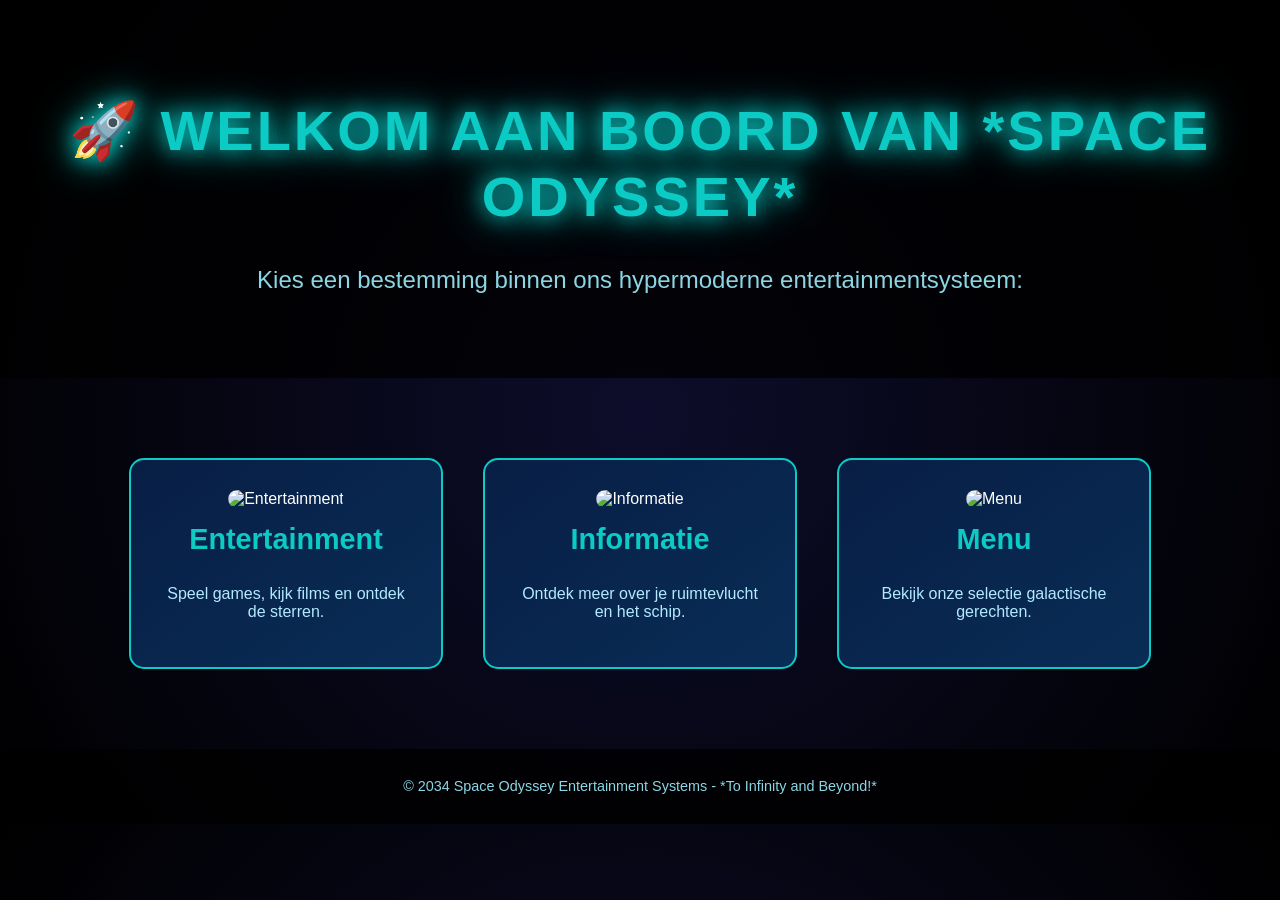
==== website/index.html @ da93c185 "start" ====
<!DOCTYPE html>
<html lang="en">
<head>
  <meta charset="UTF-8">
  <meta name="viewport" content="width=device-width, initial-scale=1.0">
  <title>Inflight Entertainment</title>
  <link rel="stylesheet" href="css/style.css">
  <script defer src="js/script.js"></script>
</head>
<body>
  <div class="header">
    <h1>🚀 Welkom aan boord van *Space Odyssey*</h1>
    <p>Kies een bestemming binnen ons hypermoderne entertainmentsysteem:</p>
  </div>

  <!-- Interactieve Menu -->
  <div class="menu-container">
    <div class="menu-item" onclick="navigateTo('entertainment.html')">
      <div class="glow"></div>
      <img src="images/entertainment.png" alt="Entertainment">
      <h3>Entertainment</h3>
      <p>Speel games, kijk films en ontdek de sterren.</p>
    </div>
    <div class="menu-item" onclick="navigateTo('information.html')">
      <div class="glow"></div>
      <img src="images/information.png" alt="Informatie">
      <h3>Informatie</h3>
      <p>Ontdek meer over je ruimtevlucht en het schip.</p>
    </div>
    <div class="menu-item" onclick="navigateTo('menu.html')">
      <div class="glow"></div>
      <img src="images/menu.png" alt="Menu">
      <h3>Menu</h3>
      <p>Bekijk onze selectie galactische gerechten.</p>
    </div>
  </div>

  <!-- Dynamisch Bewegende Achtergrond -->
  <div class="background-animation"></div>

  <footer>
    <p>&copy; 2034 Space Odyssey Entertainment Systems - *To Infinity and Beyond!*</p>
  </footer>
</body>
</html>
---- website/css/style.css ----
/* Algemene stijl */
body {
  font-family: 'Orbitron', sans-serif;
  margin: 0;
  padding: 0;
  background: radial-gradient(circle, #0d0d2b, #000);
  color: white;
  text-align: center;
  overflow: hidden;
}

/* Header */
.header {
  padding: 60px;
  background: rgba(0, 0, 0, 0.8);
}

.header h1 {
  font-size: 3.5rem;
  text-transform: uppercase;
  letter-spacing: 3px;
  color: #0ccac4;
  text-shadow: 0 0 20px #0ccac4, 0 0 40px #0ccac4;
}

.header p {
  font-size: 1.5rem;
  margin-top: 20px;
  color: #8bd6e3;
}

/* Menu Container */
.menu-container {
  display: flex;
  justify-content: center;
  gap: 40px;
  margin: 80px auto;
}

.menu-item {
  background: linear-gradient(145deg, #081e45, #092d56);
  border: 2px solid #0ccac4;
  border-radius: 15px;
  width: 250px;
  padding: 30px;
  text-align: center;
  color: white;
  position: relative;
  cursor: pointer;
  transition: transform 0.4s, box-shadow 0.4s;
  overflow: hidden;
}

.menu-item:hover {
  transform: scale(1.1);
  box-shadow: 0 0 20px #0ccac4, 0 0 60px #0ccac4;
}

.menu-item img {
  width: 100%;
  height: 150px;
  object-fit: cover;
  border-radius: 10px;
}

.menu-item h3 {
  margin-top: 15px;
  font-size: 1.8rem;
  color: #0ccac4;
}

.menu-item p {
  font-size: 1rem;
  margin-top: 10px;
  color: #b3e9ff;
}

/* Gloeiende rand */
.menu-item .glow {
  position: absolute;
  top: -10px;
  left: -10px;
  width: 110%;
  height: 110%;
  border: 3px solid rgba(12, 202, 196, 0.5);
  border-radius: 20px;
  filter: blur(15px);
  opacity: 0;
  animation: glow-effect 2s infinite;
}

.menu-item:hover .glow {
  opacity: 1;
}

@keyframes glow-effect {
  0%, 100% {
    transform: rotate(0deg);
  }
  50% {
    transform: rotate(180deg);
  }
}

/* Bewegende Achtergrond */
.background-animation {
  position: absolute;
  top: 0;
  left: 0;
  width: 100%;
  height: 100%;
  background: url('images/stars-bg.png');
  background-size: cover;
  z-index: -1;
  opacity: 0.2;
  animation: moveBackground 30s linear infinite;
}

@keyframes moveBackground {
  from {
    background-position: 0 0;
  }
  to {
    background-position: 100% 100%;
  }
}

/* Footer */
footer {
  background: rgba(0, 0, 0, 0.8);
  padding: 15px 0;
  font-size: 0.9rem;
  margin-top: 50px;
  color: #8bd6e3;
}
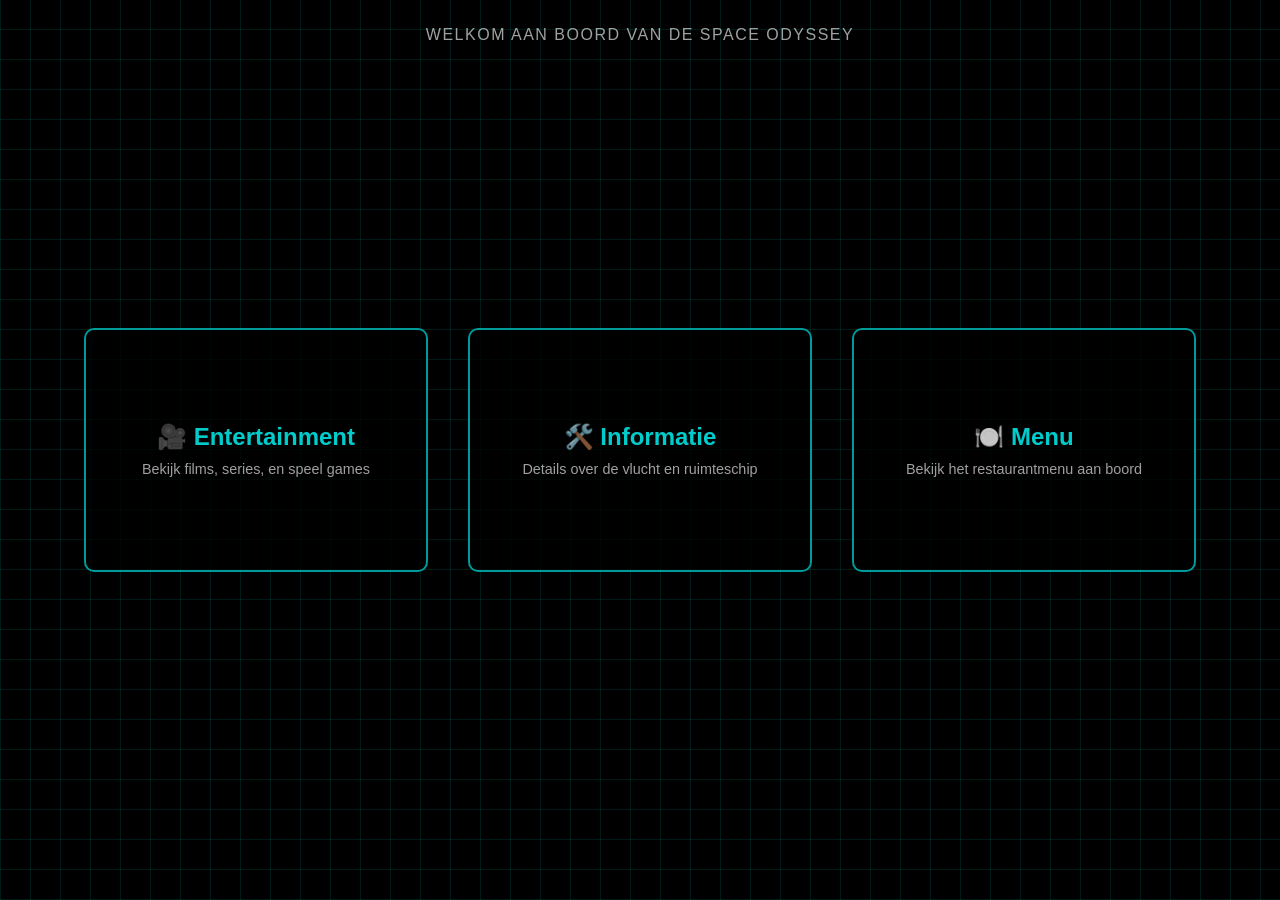
==== commit a0782caf: "index" ====
--- a/website/index.html
+++ b/website/index.html
@@ -8,38 +8,35 @@
   <script defer src="js/script.js"></script>
 </head>
 <body>
-  <div class="header">
-    <h1>🚀 Welkom aan boord van *Space Odyssey*</h1>
-    <p>Kies een bestemming binnen ons hypermoderne entertainmentsysteem:</p>
-  </div>
+  <header class="header">
+    <p> Welkom aan boord van de   Space Odyssey</p>
+  </header>
 
-  <!-- Interactieve Menu -->
+  <div class="grid-overlay"></div>
+
   <div class="menu-container">
-    <div class="menu-item" onclick="navigateTo('entertainment.html')">
-      <div class="glow"></div>
-      <img src="images/entertainment.png" alt="Entertainment">
-      <h3>Entertainment</h3>
-      <p>Speel games, kijk films en ontdek de sterren.</p>
+    <div class="menu-item" onclick="navigateTo('entertainment/entertainment.html')">
+      <div class="decor"></div>
+      <h3>🎥 Entertainment</h3>
+      <p>Bekijk films, series, en speel games</p>
     </div>
-    <div class="menu-item" onclick="navigateTo('information.html')">
-      <div class="glow"></div>
-      <img src="images/information.png" alt="Informatie">
-      <h3>Informatie</h3>
-      <p>Ontdek meer over je ruimtevlucht en het schip.</p>
+    <div class="menu-item" onclick="navigateTo('informatie/informatie.html')">
+      <div class="decor"></div>
+      <h3>🛠️ Informatie</h3>
+      <p>Details over de vlucht en ruimteschip</p>
     </div>
     <div class="menu-item" onclick="navigateTo('menu.html')">
-      <div class="glow"></div>
-      <img src="images/menu.png" alt="Menu">
-      <h3>Menu</h3>
-      <p>Bekijk onze selectie galactische gerechten.</p>
+      <div class="decor"></div>
+      <h3>🍽️ Menu</h3>
+      <p>Bekijk het restaurantmenu aan boord</p>
     </div>
   </div>
 
-  <!-- Dynamisch Bewegende Achtergrond -->
+ 
   <div class="background-animation"></div>
-
-  <footer>
-    <p>&copy; 2034 Space Odyssey Entertainment Systems - *To Infinity and Beyond!*</p>
-  </footer>
+  <div class="loading-indicator" id="loadingIndicator">
+    <div class="planet"></div>
+  </div>
+  
 </body>
 </html>
--- a/website/css/style.css
+++ b/website/css/style.css
@@ -3,48 +3,71 @@
   font-family: 'Orbitron', sans-serif;
   margin: 0;
   padding: 0;
-  background: radial-gradient(circle, #0d0d2b, #000);
+  background: black;
   color: white;
-  text-align: center;
   overflow: hidden;
 }
 
-/* Header */
-.header {
-  padding: 60px;
-  background: rgba(0, 0, 0, 0.8);
+header.header {
+  position: absolute;
+  top: 10px;
+  left: 50%;
+  transform: translateX(-50%);
+  font-size: 1rem;
+  color: rgba(200, 200, 200, 0.8);
+  text-transform: uppercase;
+  z-index: 10;
+  letter-spacing: 1.5px;
 }
 
-.header h1 {
-  font-size: 3.5rem;
-  text-transform: uppercase;
-  letter-spacing: 3px;
-  color: #0ccac4;
-  text-shadow: 0 0 20px #0ccac4, 0 0 40px #0ccac4;
-}
-
-.header p {
-  font-size: 1.5rem;
-  margin-top: 20px;
-  color: #8bd6e3;
+/* Rasterstructuur */
+.grid-overlay {
+  position: absolute;
+  top: 0;
+  left: 0;
+  width: 100%;
+  height: 100%;
+  background: repeating-linear-gradient(
+      0deg,
+      rgba(0, 255, 255, 0.1) 0,
+      rgba(0, 255, 255, 0.1) 1px,
+      transparent 1px,
+      transparent 30px
+    ),
+    repeating-linear-gradient(
+      90deg,
+      rgba(0, 255, 255, 0.1) 0,
+      rgba(0, 255, 255, 0.1) 1px,
+      transparent 1px,
+      transparent 30px
+    );
+  z-index: -2;
+  pointer-events: none;
 }
 
 /* Menu Container */
 .menu-container {
   display: flex;
   justify-content: center;
+  align-items: center;
+  height: 100vh;
   gap: 40px;
-  margin: 80px auto;
 }
 
 .menu-item {
-  background: linear-gradient(145deg, #081e45, #092d56);
-  border: 2px solid #0ccac4;
-  border-radius: 15px;
-  width: 250px;
-  padding: 30px;
+  background: rgba(0, 0, 0, 0.7);
+  border: 2px solid rgba(0, 255, 255, 0.6);
+  border-radius: 10px;
+  padding: 20px;
+  width: 300px;
+  height: 200px;
+  display: flex;
+  flex-direction: column;
+  justify-content: center;
+  align-items: center;
   text-align: center;
   color: white;
+  font-size: 1.2rem;
   position: relative;
   cursor: pointer;
   transition: transform 0.4s, box-shadow 0.4s;
@@ -53,52 +76,41 @@
 
 .menu-item:hover {
   transform: scale(1.1);
-  box-shadow: 0 0 20px #0ccac4, 0 0 60px #0ccac4;
-}
-
-.menu-item img {
-  width: 100%;
-  height: 150px;
-  object-fit: cover;
-  border-radius: 10px;
+  box-shadow: 0 0 20px rgba(0, 255, 255, 0.7), 0 0 40px rgba(0, 255, 255, 0.5);
 }
 
 .menu-item h3 {
-  margin-top: 15px;
-  font-size: 1.8rem;
-  color: #0ccac4;
+  margin: 0;
+  font-size: 1.5rem;
+  color: rgba(0, 255, 255, 0.8);
 }
 
 .menu-item p {
-  font-size: 1rem;
-  margin-top: 10px;
-  color: #b3e9ff;
+  margin: 10px 0 0;
+  font-size: 0.9rem;
+  color: rgba(200, 200, 200, 0.8);
 }
 
-/* Gloeiende rand */
-.menu-item .glow {
+/* Decoratieve lijnen */
+.menu-item .decor {
   position: absolute;
-  top: -10px;
-  left: -10px;
-  width: 110%;
-  height: 110%;
-  border: 3px solid rgba(12, 202, 196, 0.5);
-  border-radius: 20px;
-  filter: blur(15px);
-  opacity: 0;
-  animation: glow-effect 2s infinite;
+  top: -10%;
+  left: -10%;
+  width: 120%;
+  height: 120%;
+  border: 2px solid rgba(0, 255, 255, 0.4);
+  border-radius: 15px;
+  transform: rotate(0deg);
+  animation: rotate-decor 6s linear infinite;
+  pointer-events: none;
 }
 
-.menu-item:hover .glow {
-  opacity: 1;
-}
-
-@keyframes glow-effect {
-  0%, 100% {
+@keyframes rotate-decor {
+  from {
     transform: rotate(0deg);
   }
-  50% {
-    transform: rotate(180deg);
+  to {
+    transform: rotate(360deg);
   }
 }
 
@@ -109,11 +121,70 @@
   left: 0;
   width: 100%;
   height: 100%;
-  background: url('images/stars-bg.png');
-  background-size: cover;
-  z-index: -1;
-  opacity: 0.2;
+  background: url('images/stars-bg.jpg') no-repeat center center/cover;
+  z-index: -3;
   animation: moveBackground 30s linear infinite;
+  filter: brightness(0.4);
+}
+/* Loading Indicator */
+.loading-indicator {
+  position: fixed;
+  bottom: 20px;
+  right: 20px;
+  width: 80px;
+  height: 80px;
+  display: flex;
+  justify-content: center;
+  align-items: center;
+  z-index: 1000;
+  visibility: hidden;
+  opacity: 0;
+  transition: visibility 0.3s, opacity 0.3s;
+}
+
+.loading-indicator.active {
+  visibility: visible;
+  opacity: 1;
+}
+
+.planet {
+  width: 50px;
+  height: 50px;
+  border-radius: 50%;
+  background: radial-gradient(circle at 30% 30%, #1e90ff, #000080);
+  box-shadow: 0 0 10px rgba(30, 144, 255, 0.6), inset 0 0 5px rgba(255, 255, 255, 0.3);
+  position: relative;
+  animation: spin 2s linear infinite;
+}
+
+.planet::before {
+  content: '';
+  position: absolute;
+  top: -10px;
+  left: -10px;
+  width: 70px;
+  height: 70px;
+  border: 2px dashed rgba(255, 255, 255, 0.5);
+  border-radius: 50%;
+  animation: orbit 4s linear infinite;
+}
+
+@keyframes spin {
+  from {
+    transform: rotate(0deg);
+  }
+  to {
+    transform: rotate(360deg);
+  }
+}
+
+@keyframes orbit {
+  from {
+    transform: rotate(0deg);
+  }
+  to {
+    transform: rotate(-360deg);
+  }
 }
 
 @keyframes moveBackground {
@@ -121,15 +192,8 @@
     background-position: 0 0;
   }
   to {
-    background-position: 100% 100%;
+    background-position: 200% 200%;
   }
+
+  
 }
-
-/* Footer */
-footer {
-  background: rgba(0, 0, 0, 0.8);
-  padding: 15px 0;
-  font-size: 0.9rem;
-  margin-top: 50px;
-  color: #8bd6e3;
-}
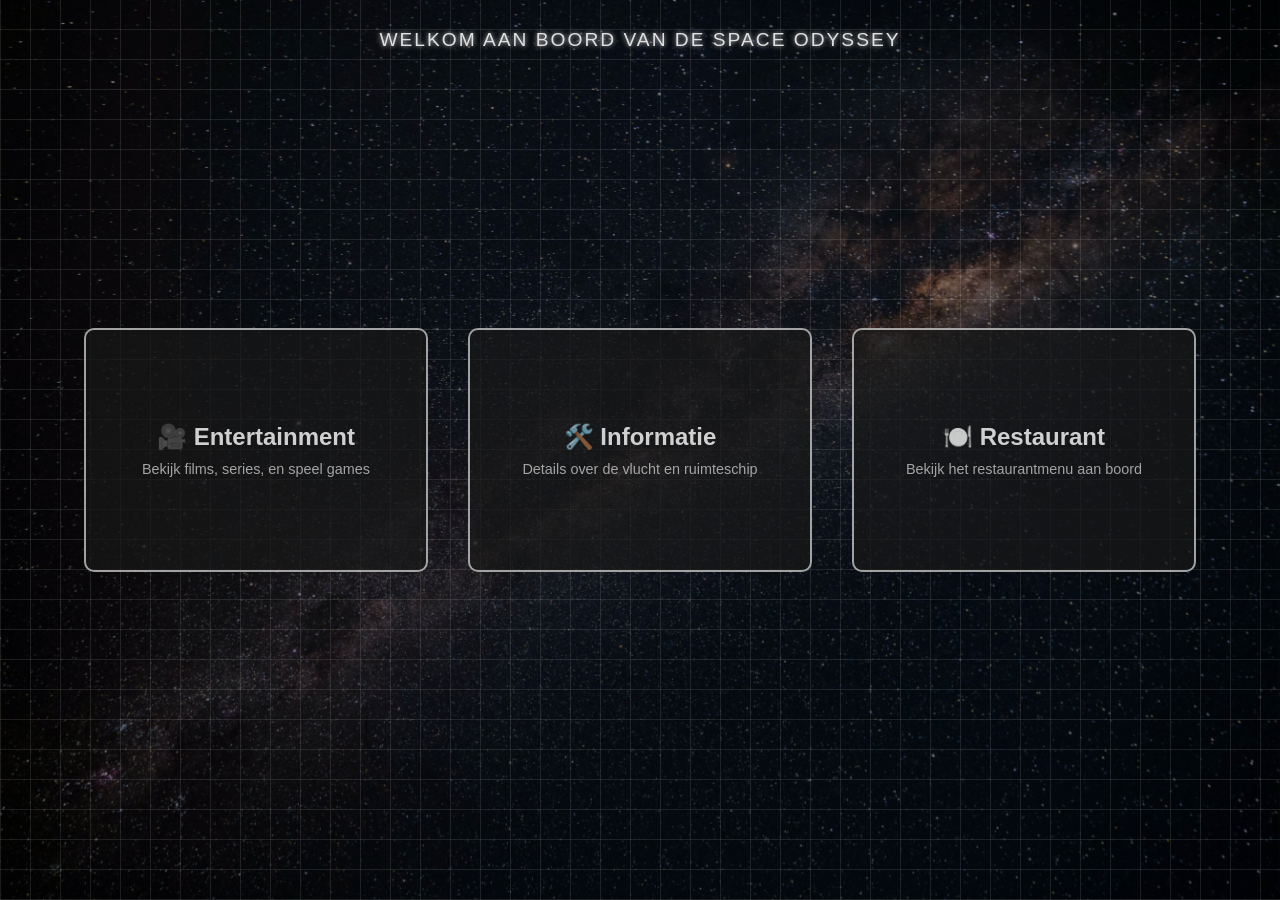
==== commit 2e46e95f: "website" ====
--- a/website/index.html
+++ b/website/index.html
@@ -27,7 +27,7 @@
     </div>
     <div class="menu-item" onclick="navigateTo('menu.html')">
       <div class="decor"></div>
-      <h3>🍽️ Menu</h3>
+      <h3>🍽️ Restaurant</h3>
       <p>Bekijk het restaurantmenu aan boord</p>
     </div>
   </div>
--- a/website/css/style.css
+++ b/website/css/style.css
@@ -3,21 +3,24 @@
   font-family: 'Orbitron', sans-serif;
   margin: 0;
   padding: 0;
-  background: black;
-  color: white;
+  background: #121212; /* Donkergrijze achtergrond */
+  color: #e0e0e0; /* Lichte grijze tekstkleur */
   overflow: hidden;
 }
 
+/* Headerstijl */
 header.header {
   position: absolute;
   top: 10px;
   left: 50%;
   transform: translateX(-50%);
-  font-size: 1rem;
-  color: rgba(200, 200, 200, 0.8);
+  font-size: 1.2rem;
+  color: #e0e0e0;
   text-transform: uppercase;
   z-index: 10;
-  letter-spacing: 1.5px;
+  letter-spacing: 2px;
+  font-weight: 400;
+  text-shadow: 0 0 5px rgba(255, 255, 255, 0.8); /* Lichte gloed */
 }
 
 /* Rasterstructuur */
@@ -29,15 +32,15 @@
   height: 100%;
   background: repeating-linear-gradient(
       0deg,
-      rgba(0, 255, 255, 0.1) 0,
-      rgba(0, 255, 255, 0.1) 1px,
+      rgba(255, 255, 255, 0.1) 0,   /* Grijs-witte tint */
+      rgba(255, 255, 255, 0.1) 1px,
       transparent 1px,
       transparent 30px
     ),
     repeating-linear-gradient(
       90deg,
-      rgba(0, 255, 255, 0.1) 0,
-      rgba(0, 255, 255, 0.1) 1px,
+      rgba(255, 255, 255, 0.1) 0,
+      rgba(255, 255, 255, 0.1) 1px,
       transparent 1px,
       transparent 30px
     );
@@ -54,9 +57,10 @@
   gap: 40px;
 }
 
+/* Menu-item */
 .menu-item {
-  background: rgba(0, 0, 0, 0.7);
-  border: 2px solid rgba(0, 255, 255, 0.6);
+  background: rgba(25, 25, 25, 0.7); /* Donkergrijze achtergrond */
+  border: 2px solid rgba(255, 255, 255, 0.6);  /* Grijs-witte rand */
   border-radius: 10px;
   padding: 20px;
   width: 300px;
@@ -66,7 +70,7 @@
   justify-content: center;
   align-items: center;
   text-align: center;
-  color: white;
+  color: #e0e0e0; /* Lichte grijze tekstkleur */
   font-size: 1.2rem;
   position: relative;
   cursor: pointer;
@@ -75,20 +79,20 @@
 }
 
 .menu-item:hover {
-  transform: scale(1.1);
-  box-shadow: 0 0 20px rgba(0, 255, 255, 0.7), 0 0 40px rgba(0, 255, 255, 0.5);
+  transform: scale(1.075);
+  box-shadow: 0 0 20px rgba(255, 255, 255, 0.8), 0 0 40px rgba(255, 255, 255, 0.6); /* Witte gloed */
 }
 
 .menu-item h3 {
   margin: 0;
   font-size: 1.5rem;
-  color: rgba(0, 255, 255, 0.8);
+  color: rgba(255, 255, 255, 0.8); /* Witte kleur voor de titel */
 }
 
 .menu-item p {
   margin: 10px 0 0;
   font-size: 0.9rem;
-  color: rgba(200, 200, 200, 0.8);
+  color: rgba(200, 200, 200, 0.8); /* Lichte grijze tekstkleur */
 }
 
 /* Decoratieve lijnen */
@@ -98,7 +102,7 @@
   left: -10%;
   width: 120%;
   height: 120%;
-  border: 2px solid rgba(0, 255, 255, 0.4);
+  border: 2px solid rgba(255, 255, 255, 0.4); /* Lichte grijze rand */
   border-radius: 15px;
   transform: rotate(0deg);
   animation: rotate-decor 6s linear infinite;
@@ -114,18 +118,20 @@
   }
 }
 
-/* Bewegende Achtergrond */
+/* Statische ruimteachtergrond */
 .background-animation {
   position: absolute;
   top: 0;
   left: 0;
   width: 100%;
   height: 100%;
-  background: url('images/stars-bg.jpg') no-repeat center center/cover;
+  background: url('../images/space.jpg') no-repeat center center/cover;
   z-index: -3;
-  animation: moveBackground 30s linear infinite;
-  filter: brightness(0.4);
+  filter: brightness(0.5); /* Donkere helderheid voor een mysterieus effect */
+  transform: translate3d(0, 0, 0); /* Dit maakt het mogelijk om de achtergrond te bewegen met de muis */
+  transition: transform 0.1s ease-out;
 }
+
 /* Loading Indicator */
 .loading-indicator {
   position: fixed;
@@ -151,8 +157,8 @@
   width: 50px;
   height: 50px;
   border-radius: 50%;
-  background: radial-gradient(circle at 30% 30%, #1e90ff, #000080);
-  box-shadow: 0 0 10px rgba(30, 144, 255, 0.6), inset 0 0 5px rgba(255, 255, 255, 0.3);
+  background: radial-gradient(circle at 30% 30%, #b0b0b0, #707070); /* Grijs met lichte metallic tint */
+  box-shadow: 0 0 10px rgba(180, 180, 180, 0.6), inset 0 0 5px rgba(255, 255, 255, 0.3);
   position: relative;
   animation: spin 2s linear infinite;
 }
@@ -186,14 +192,3 @@
     transform: rotate(-360deg);
   }
 }
-
-@keyframes moveBackground {
-  from {
-    background-position: 0 0;
-  }
-  to {
-    background-position: 200% 200%;
-  }
-
-  
-}
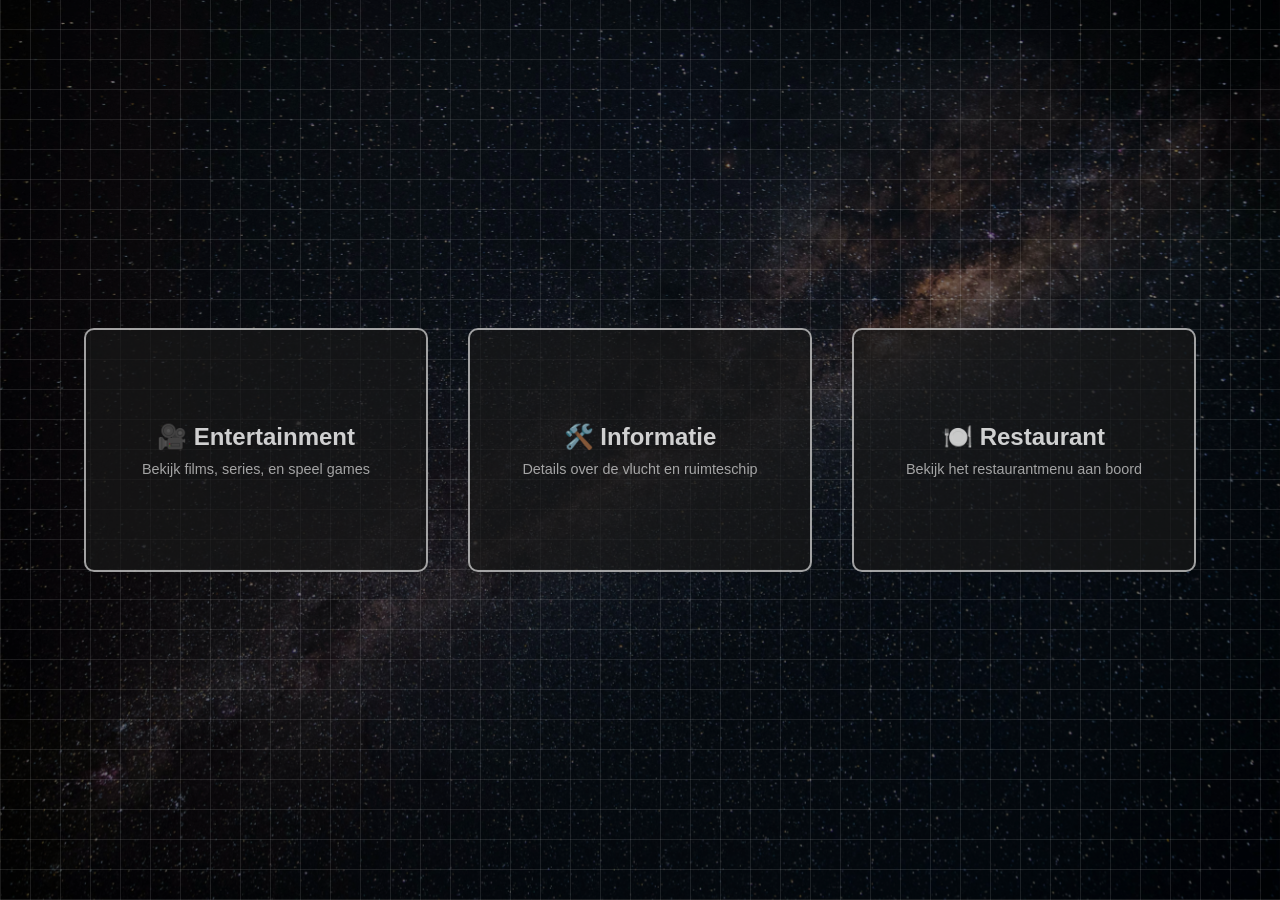
==== commit 0545da95: "restaurant" ====
--- a/website/index.html
+++ b/website/index.html
@@ -6,12 +6,9 @@
   <title>Inflight Entertainment</title>
   <link rel="stylesheet" href="css/style.css">
   <script defer src="js/script.js"></script>
+  
 </head>
 <body>
-  <header class="header">
-    <p> Welkom aan boord van de   Space Odyssey</p>
-  </header>
-
   <div class="grid-overlay"></div>
 
   <div class="menu-container">
@@ -25,7 +22,7 @@
       <h3>🛠️ Informatie</h3>
       <p>Details over de vlucht en ruimteschip</p>
     </div>
-    <div class="menu-item" onclick="navigateTo('menu.html')">
+    <div class="menu-item" onclick="navigateTo('restaurant.html')">
       <div class="decor"></div>
       <h3>🍽️ Restaurant</h3>
       <p>Bekijk het restaurantmenu aan boord</p>
--- a/website/css/style.css
+++ b/website/css/style.css
@@ -1,14 +1,14 @@
-/* Algemene stijl */
+
 body {
   font-family: 'Orbitron', sans-serif;
   margin: 0;
   padding: 0;
-  background: #121212; /* Donkergrijze achtergrond */
-  color: #e0e0e0; /* Lichte grijze tekstkleur */
+  background: #121212; 
+  color: #e0e0e0; 
   overflow: hidden;
 }
 
-/* Headerstijl */
+
 header.header {
   position: absolute;
   top: 10px;
@@ -20,10 +20,10 @@
   z-index: 10;
   letter-spacing: 2px;
   font-weight: 400;
-  text-shadow: 0 0 5px rgba(255, 255, 255, 0.8); /* Lichte gloed */
+  text-shadow: 0 0 5px rgba(255, 255, 255, 0.8); 
 }
 
-/* Rasterstructuur */
+
 .grid-overlay {
   position: absolute;
   top: 0;
@@ -32,7 +32,7 @@
   height: 100%;
   background: repeating-linear-gradient(
       0deg,
-      rgba(255, 255, 255, 0.1) 0,   /* Grijs-witte tint */
+      rgba(255, 255, 255, 0.1) 0,  
       rgba(255, 255, 255, 0.1) 1px,
       transparent 1px,
       transparent 30px
@@ -48,7 +48,7 @@
   pointer-events: none;
 }
 
-/* Menu Container */
+
 .menu-container {
   display: flex;
   justify-content: center;
@@ -57,10 +57,10 @@
   gap: 40px;
 }
 
-/* Menu-item */
+
 .menu-item {
-  background: rgba(25, 25, 25, 0.7); /* Donkergrijze achtergrond */
-  border: 2px solid rgba(255, 255, 255, 0.6);  /* Grijs-witte rand */
+  background: rgba(25, 25, 25, 0.7); 
+  border: 2px solid rgba(255, 255, 255, 0.6);  
   border-radius: 10px;
   padding: 20px;
   width: 300px;
@@ -70,7 +70,7 @@
   justify-content: center;
   align-items: center;
   text-align: center;
-  color: #e0e0e0; /* Lichte grijze tekstkleur */
+  color: #e0e0e0; 
   font-size: 1.2rem;
   position: relative;
   cursor: pointer;
@@ -80,29 +80,29 @@
 
 .menu-item:hover {
   transform: scale(1.075);
-  box-shadow: 0 0 20px rgba(255, 255, 255, 0.8), 0 0 40px rgba(255, 255, 255, 0.6); /* Witte gloed */
+  box-shadow: 0 0 20px rgba(255, 255, 255, 0.8), 0 0 40px rgba(255, 255, 255, 0.6); 
 }
 
 .menu-item h3 {
   margin: 0;
   font-size: 1.5rem;
-  color: rgba(255, 255, 255, 0.8); /* Witte kleur voor de titel */
+  color: rgba(255, 255, 255, 0.8); 
 }
 
 .menu-item p {
   margin: 10px 0 0;
   font-size: 0.9rem;
-  color: rgba(200, 200, 200, 0.8); /* Lichte grijze tekstkleur */
+  color: rgba(200, 200, 200, 0.8);
 }
 
-/* Decoratieve lijnen */
+
 .menu-item .decor {
   position: absolute;
   top: -10%;
   left: -10%;
   width: 120%;
   height: 120%;
-  border: 2px solid rgba(255, 255, 255, 0.4); /* Lichte grijze rand */
+  border: 2px solid rgba(255, 255, 255, 0.4); 
   border-radius: 15px;
   transform: rotate(0deg);
   animation: rotate-decor 6s linear infinite;
@@ -118,7 +118,7 @@
   }
 }
 
-/* Statische ruimteachtergrond */
+
 .background-animation {
   position: absolute;
   top: 0;
@@ -127,12 +127,12 @@
   height: 100%;
   background: url('../images/space.jpg') no-repeat center center/cover;
   z-index: -3;
-  filter: brightness(0.5); /* Donkere helderheid voor een mysterieus effect */
-  transform: translate3d(0, 0, 0); /* Dit maakt het mogelijk om de achtergrond te bewegen met de muis */
+  filter: brightness(0.5); 
+  transform: translate3d(0, 0, 0); 
   transition: transform 0.1s ease-out;
 }
 
-/* Loading Indicator */
+
 .loading-indicator {
   position: fixed;
   bottom: 20px;
@@ -157,7 +157,7 @@
   width: 50px;
   height: 50px;
   border-radius: 50%;
-  background: radial-gradient(circle at 30% 30%, #b0b0b0, #707070); /* Grijs met lichte metallic tint */
+  background: radial-gradient(circle at 30% 30%, #b0b0b0, #707070); 
   box-shadow: 0 0 10px rgba(180, 180, 180, 0.6), inset 0 0 5px rgba(255, 255, 255, 0.3);
   position: relative;
   animation: spin 2s linear infinite;
@@ -191,4 +191,6 @@
   to {
     transform: rotate(-360deg);
   }
+
+  
 }
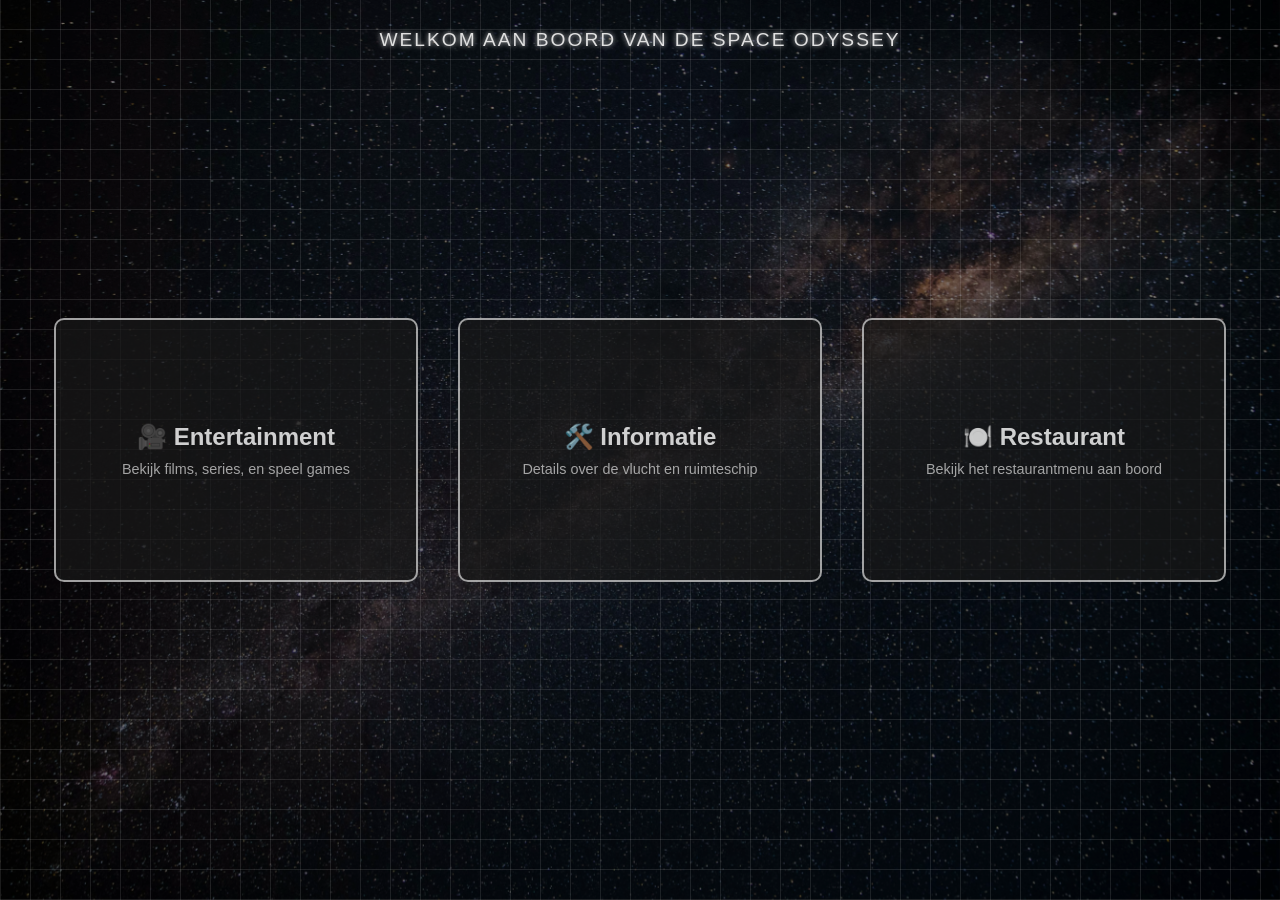
==== commit 5b0a1aac: "wkfnaeifhvb" ====
--- a/website/index.html
+++ b/website/index.html
@@ -8,7 +8,11 @@
   <script defer src="js/script.js"></script>
   
 </head>
+
 <body>
+  <header class="header">
+    <p> Welkom aan boord van de   Space Odyssey</p>
+  </header>
   <div class="grid-overlay"></div>
 
   <div class="menu-container">
--- a/website/css/style.css
+++ b/website/css/style.css
@@ -62,7 +62,7 @@
   background: rgba(25, 25, 25, 0.7); 
   border: 2px solid rgba(255, 255, 255, 0.6);  
   border-radius: 10px;
-  padding: 20px;
+  padding: 30px;
   width: 300px;
   height: 200px;
   display: flex;
@@ -108,6 +108,93 @@
   animation: rotate-decor 6s linear infinite;
   pointer-events: none;
 }
+.menu-container-vertical {
+  display: flex;
+  flex-direction: column;
+  align-items: center;
+  justify-content: center;
+  height: 100vh;
+  gap: 30px;
+}
+
+.menu-category {
+  background: rgba(25, 25, 25, 0.8);
+  border: 2px solid rgba(255, 255, 255, 0.6);
+  border-radius: 15px;
+  padding: 20px 40px;
+  text-align: center;
+  color: #e0e0e0;
+  font-size: 1.2rem;
+  cursor: pointer;
+  transition: transform 0.4s, box-shadow 0.4s;
+  width: 70%;
+  max-width: 600px;
+}
+
+.menu-category:hover {
+  transform: translateY(-5px);
+  box-shadow: 0 0 20px rgba(255, 255, 255, 0.8), 0 0 40px rgba(255, 255, 255, 0.6);
+}
+
+.menu-category h3 {
+  font-size: 1.8rem;
+  margin: 0;
+  color: rgba(255, 255, 255, 0.9);
+}
+
+.menu-category p {
+  margin: 10px 0 0;
+  font-size: 1rem;
+  color: rgba(200, 200, 200, 0.9);
+}
+
+.info-container {
+  display: flex;
+  flex-wrap: wrap;
+  justify-content: center;
+  align-items: center;
+  height: 100vh;
+  gap: 30px;
+  padding: 20px;
+}
+
+.info-item {
+  background: rgba(25, 25, 25, 0.7); 
+  border: 2px solid rgba(255, 255, 255, 0.6);  
+  border-radius: 15px;
+  padding: 20px;
+  width: 300px;
+  height: 200px;
+  display: flex;
+  flex-direction: column;
+  justify-content: center;
+  align-items: center;
+  text-align: center;
+  color: #e0e0e0; 
+  font-size: 1.2rem;
+  position: relative;
+  cursor: pointer;
+  transition: transform 0.4s, box-shadow 0.4s;
+  overflow: hidden;
+}
+
+.info-item:hover {
+  transform: scale(1.075);
+  box-shadow: 0 0 20px rgba(255, 255, 255, 0.8), 0 0 40px rgba(255, 255, 255, 0.6); 
+}
+
+.info-item h3 {
+  font-size: 1.5rem;
+  color: rgba(255, 255, 255, 0.8); 
+  margin: 0;
+}
+
+.info-item p {
+  margin: 10px 0 0;
+  font-size: 0.9rem;
+  color: rgba(200, 200, 200, 0.8);
+}
+
 
 @keyframes rotate-decor {
   from {
@@ -160,7 +247,7 @@
   background: radial-gradient(circle at 30% 30%, #b0b0b0, #707070); 
   box-shadow: 0 0 10px rgba(180, 180, 180, 0.6), inset 0 0 5px rgba(255, 255, 255, 0.3);
   position: relative;
-  animation: spin 2s linear infinite;
+  animation: spin 1s linear infinite;
 }
 
 .planet::before {
